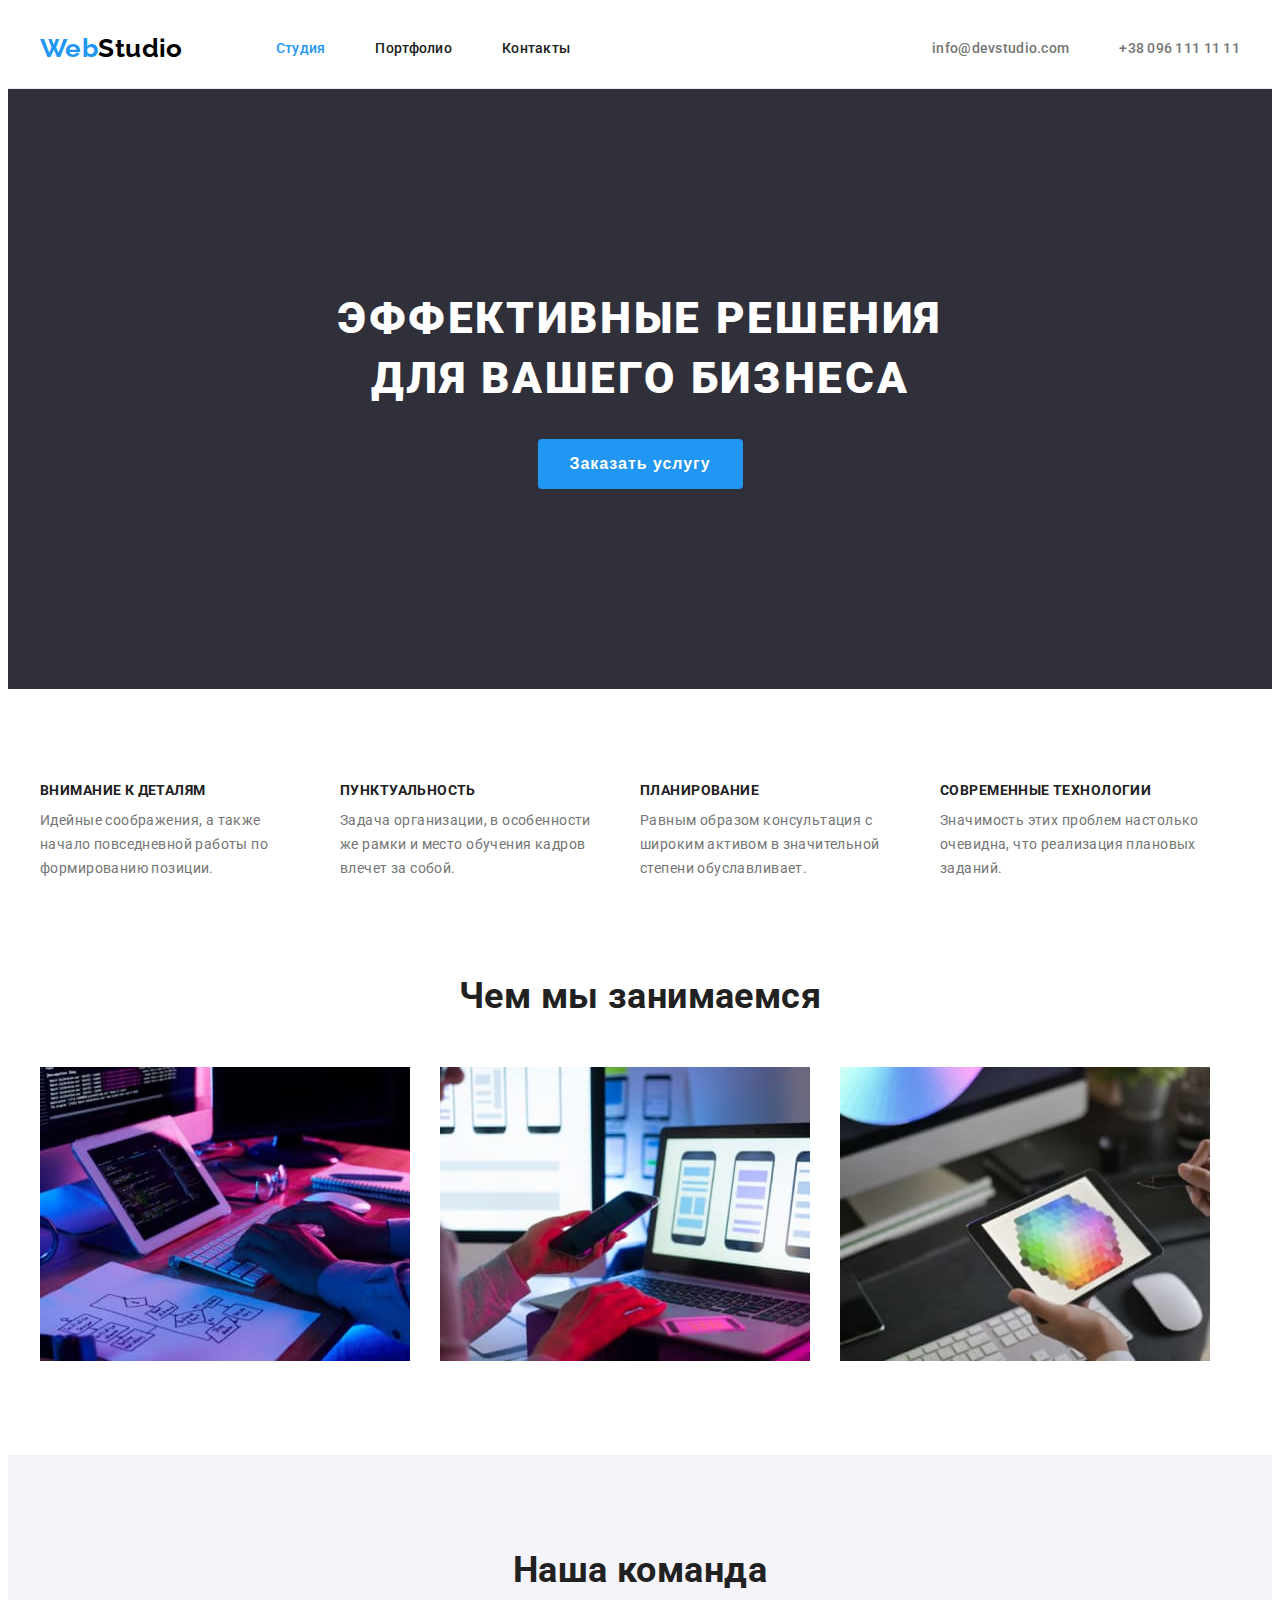
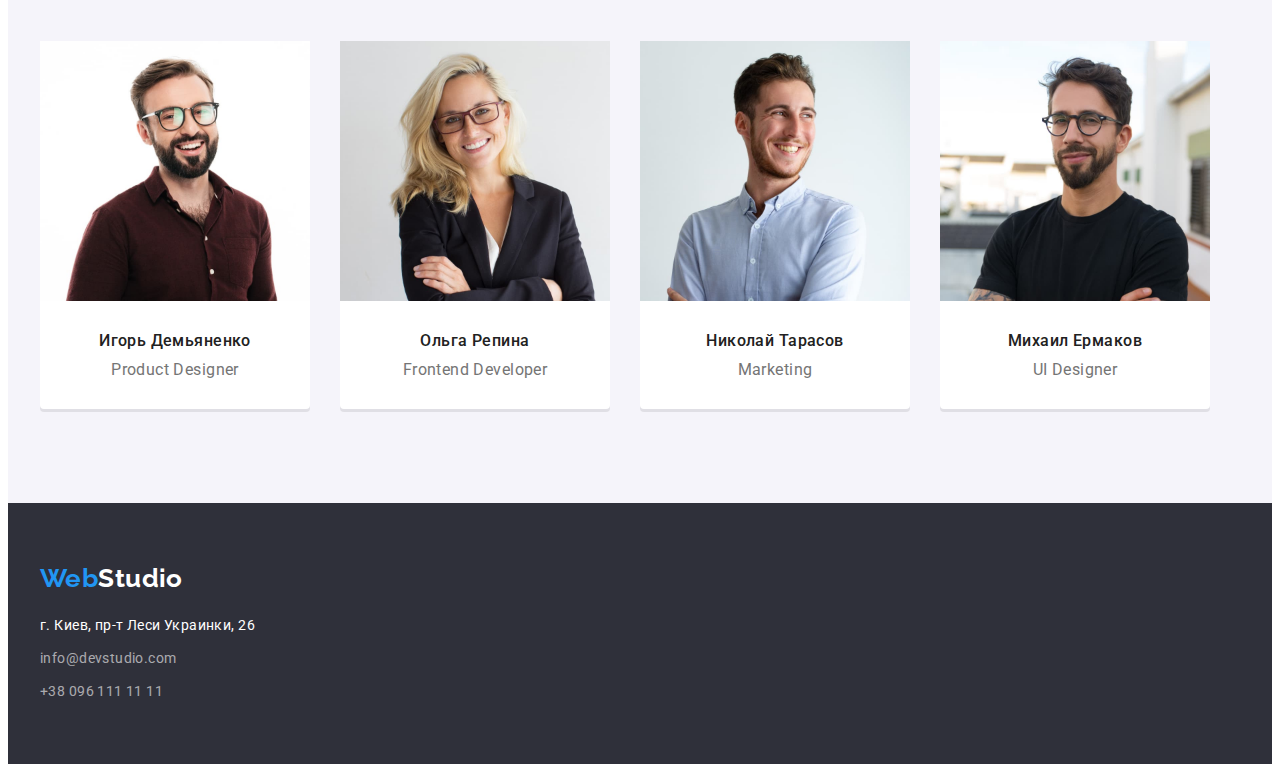
==== index.html @ a9d1fca4 "HW3copied" ====
<!DOCTYPE html>
<html lang="ru">
  <head>
    <meta charset="UTF-8" />
    <meta http-equiv="X-UA-Compatible" content="IE=edge" />
    <meta name="viewport" content="width=device-width, initial-scale=1.0" />
    <link rel="preconnect" href="https://fonts.googleapis.com" />
    <link rel="preconnect" href="https://fonts.gstatic.com" crossorigin />
    <link
      href="https://fonts.googleapis.com/css2?family=Raleway:wght@700&family=Roboto:wght@400;500;700;900&display=swap"
      rel="stylesheet"
    />
    <link
      rel="stylesheet"
      href="https://cdnjs.cloudflare.com/ajax/libs/modern-normalize/1.1.0/modern-normalize.min.css"
      integrity="sha512-wpPYUAdjBVSE4KJnH1VR1HeZfpl1ub8YT/NKx4PuQ5NmX2tKuGu6U/JRp5y+Y8XG2tV+wKQpNHVUX03MfMFn9Q=="
      crossorigin="anonymous"
      referrerpolicy="no-referrer"
    />
    <link rel="stylesheet" href="./styles/styles.css" />
    <title>WebStudio</title>
  </head>
  <body>
    <header class="header">
      <div class="container">
        <nav class="header-nav">
          <a href="./index.html" class="header-logo"><span class="logo-web">Web</span>Studio</a>
          <ul class="list header-list">
            <li class="header-item"><a href="./index.html" class="link header-link current">Студия</a></li>
            <li class="header-item"><a href="./portfolio.html" class="link header-link">Портфолио</a></li>
            <li class="header-item"><a href="" class="link header-link">Контакты</a></li>
          </ul>
        </nav>
        <ul class="list header-contacts">
          <li class="header-item">
            <a href="mailto:info@devstudio.com" class="header-link mail link">info@devstudio.com</a>
          </li>
          <li class="header-item"><a href="tel:+380961111111" class="header-link link tel">+38 096 111 11 11</a></li>
        </ul>
      </div>
    </header>

    <main>
      <!--Шапка-->
      <section class="hero section">
        <div class="container hero-cont">
          <h1 class="hero-title">Эффективные решения для вашего бизнеса</h1>
          <button type="button" class="hero-btn">Заказать услугу</button>
        </div>
      </section>

      <!--Особенности-->
      <section class="excell section">
        <div class="container">
          <h2 class="visually-hidden">Особенности</h2>
          <ul class="excell-list list">
            <li class="excell-list-box">
              <h3 class="excell-sub-title">Внимание к деталям</h3>
              <p class="excell-text">
                Идейные соображения, а также начало повседневной работы по формированию позиции.
              </p>
            </li>
            <li class="excell-list-box">
              <h3 class="excell-sub-title">Пунктуальность</h3>
              <p class="excell-text">
                Задача организации, в особенности же рамки и место обучения кадров влечет за собой.
              </p>
            </li>
            <li class="excell-list-box">
              <h3 class="excell-sub-title">Планирование</h3>
              <p class="excell-text">
                Равным образом консультация с широким активом в значительной степени обуславливает.
              </p>
            </li>
            <li class="excell-list-box">
              <h3 class="excell-sub-title">Современные технологии</h3>
              <p class="excell-text">
                Значимость этих проблем настолько очевидна, что реализация плановых заданий.
              </p>
            </li>
          </ul>
        </div>
      </section>

      <!--Чем мы занимаемся-->
      <section class="about section">
        <div class="container">
          <h2 class="about-title">Чем мы занимаемся</h2>
          <ul class="list about-list">
            <li class="about-imgs"><img src="./images/box1.jpg" alt="Картинка 1" width="370" /></li>
            <li class="about-imgs"><img src="./images/box2.jpg" alt="Картинка 2" width="370" /></li>
            <li class="about-imgs"><img src="./images/box3.jpg" alt="Картинка 3" width="370" /></li>
          </ul>
        </div>
      </section>

      <!--Наша команда-->
      <section class="team section">
        <div class="container">
          <h2 class="team-title">Наша команда</h2>
          <ul class="team-list list">
            <li class="team-card">
              <img
                src="./images/team_member1.jpg"
                alt="Фото Игорь Демьяненко"
                class="team-img"
                width="270"
              />
              <h3 class="team-name">Игорь Демьяненко</h3>
              <p class="team-prof">Product Designer</p>
            </li>
            <li class="team-card">
              <img
                src="./images/team_member2.jpg"
                alt="Фото Ольга Репина"
                class="team-img"
                width="270"
              />
              <h3 class="team-name">Ольга Репина</h3>
              <p class="team-prof">Frontend Developer</p>
            </li>
            <li class="team-card">
              <img
                src="./images/team_member3.jpg"
                alt="Фото Николай Тарасов"
                class="team-img"
                width="270"
              />
              <h3 class="team-name">Николай Тарасов</h3>
              <p class="team-prof">Marketing</p>
            </li>
            <li class="team-card">
              <img
                src="./images/team_member4.jpg"
                alt="Фото Михаил Ермаков"
                class="team-img"
                width="270"
              />
              <h3 class="team-name">Михаил Ермаков</h3>
              <p class="team-prof">UI Designer</p>
            </li>
          </ul>
        </div>
      </section>
    </main>

    <footer class="footer">
      <div class="container">
        <a href="./index.html" class="footer-logo"><span class="logo-web">Web</span>Studio</a>
        <address class="address">
          <ul class="list">
            <li class="location">г. Киев, пр-т Леси Украинки, 26</li>
            <li>
              <a href="mailto:info@devstudio.com" class="footer-link link">info@devstudio.com</a>
            </li>
            <li><a href="tel:+380961111111" class="footer-link link">+38 096 111 11 11</a></li>
          </ul>
        </address>
      </div>
    </footer>
  </body>
</html>
---- styles/styles.css ----
:root {
  --main-text-color: #212121;
  --secondary-text-color: #757575;
  --accent-color: #2196f3;
  --white-text-color: #ffffff;
  --black-color: #000000;
  --white-color: #ffffff;
  --section-grey-color: #f5f4fa;
  --footer-color: #2f303a;
}

p,
h1,
h2,
h3,
h4,
h5,
h6 {
  margin: 0;
}

ul,
ol {
  margin: 0;
  padding: 0;
  list-style: none;
}

button {
  cursor: pointer;
}

img {
  display: block;
}

body {
  font-family: 'Roboto', sans-serif;
  letter-spacing: 0.03em;
  font-size: 14px;
  background-color: var(--white-color);
  color: var(--main-text-color);
}

.container {
  width: 1200px;
  margin: 0 auto;
  padding-left: 15px;
  padding-right: 15px;
  /* outline: 1px solid red; */
}

.header-logo,
.footer-logo {
  text-decoration: none;
}

.link {
  text-decoration: none;
}

.link:hover,
.link:focus {
  color: var(--accent-color);
}

.section {
  padding: 94px 0;
}

address {
  font-style: normal;
}

.visually-hidden {
  position: absolute;
  white-space: nowrap;
  width: 1px;
  height: 1px;
  overflow: hidden;
  border: 0;
  padding: 0;
  clip: rect(0 0 0 0);
  clip-path: inset(50%);
  margin: -1px;
}

/* --------------------------------header------------------------------- */

.header {
  border-bottom: 1px solid #ececec;
}

.header .container {
  display: flex;
}

.header-nav {
  display: flex;
  align-items: center;
}

.header-list {
  display: flex;
}

.header-nav .header-item + .header-item {
  margin-left: 50px;
}

.header-contacts {
  display: flex;
  margin-left: auto;
}

.header-nav .link {
  display: block;
  padding: 32px 0;
}

.tel {
  margin-left: 50px;
}

.header-link {
  font-weight: 500;
  line-height: 16px;
  letter-spacing: 0.02em;
  color: var(--main-text-color);
  display: block;
  padding: 32px 0;
}

.current {
  color: var(--accent-color);
}

.header-logo {
  font-family: 'Raleway', sans-serif;
  font-style: normal;
  font-weight: 700;
  font-size: 26px;
  line-height: 1.19;
  color: var(--black-color);
  margin-right: 93px;
}

.logo-web {
  color: var(--accent-color);
}

.mail,
.tel {
  color: var(--secondary-text-color);
}

/* --------------------------------hero------------------------------- */

.hero {
  background-color: var(--footer-color);
  padding: 200px 0;
  text-align: center;
}

.hero-cont {
  justify-content: center;
}

.hero-title {
  font-weight: 900;
  font-size: 44px;
  line-height: 1.36;
  letter-spacing: 0.06em;
  text-transform: uppercase;
  color: var(--white-text-color);
  width: 696px;
  height: 120px;
  margin: auto;
}

.hero-btn {
  font-weight: 700;
  font-size: 16px;
  line-height: 1.87;
  letter-spacing: 0.06em;
  color: var(--white-text-color);
  background-color: var(--accent-color);
  padding: 10px 32px;
  border: none;
  border-radius: 4px;
  margin-top: 30px;
}

.hero-btn:hover,
.hero-btn:focus {
  color: var(--black-color);
}

/* --------------------------------excell------------------------------- */

.excell-list {
  display: flex;
}

.excell-list-box {
  max-width: 270px;
}

.excell-list-box:not(:last-child) {
  margin-right: 30px;
}

.excell-sub-title {
  font-size: 14px;
  font-weight: 700;
  line-height: 1.14;
  text-transform: uppercase;
  margin-bottom: 10px;
}

.excell-text {
  line-height: 1.71;
  letter-spacing: 0.03em;
  color: var(--secondary-text-color);
}

/* --------------------------------about------------------------------- */

.about {
  padding-top: 0;
}

.about-title {
  font-weight: 700;
  font-size: 36px;
  line-height: 1.17;
  text-align: center;
  margin-bottom: 50px;
}

.about-list {
  display: flex;
  margin-left: -30px;
}
.about-imgs {
  margin-left: 30px;
}
/* --------------------------------team------------------------------- */

.team {
  background-color: var(--section-grey-color);
}

.team-list {
  display: flex;
  margin-left: -30px;
}

.team-card {
  background-color: var(--white-color);
  margin-left: 30px;
  border-radius: 4px;
  box-shadow: 0px 3px 0px #e0dfe5;
}

.team-title {
  font-weight: 700;
  font-size: 36px;
  line-height: 1.17;
  text-align: center;
  margin-bottom: 50px;
}

.team-name {
  font-weight: 500;
  font-size: 16px;
  line-height: 1.19;
  text-align: center;
  margin-top: 30px;
  margin-bottom: 10px;
}

.team-prof {
  font-size: 16px;
  line-height: 1.19;
  text-align: center;
  color: var(--secondary-text-color);
  margin-bottom: 30px;
}

/* --------------------------------footer------------------------------- */

.footer {
  background-color: var(--footer-color);
  padding: 60px 0;
}

.footer-logo {
  font-family: 'Raleway', sans-serif;
  font-weight: 700;
  font-size: 26px;
  line-height: 1.19;
  color: var(--white-color);
  display: inline-block;
  margin-bottom: 20px;
}

.location {
  line-height: 1.71;
  color: var(--white-text-color);
}

.footer-link {
  line-height: 1.71;
  color: rgba(255, 255, 255, 0.6);
  display: block;
  margin-top: 9px;
}

/* --------------------------------portfolio------------------------------- */

.filters-btns {
  display: flex;
  justify-content: center;
}

.portf-btn {
  font-family: inherit;
  font-weight: 500;
  font-size: 16px;
  line-height: 1.62;
  text-align: center;
  color: var(--main-text-color);
  padding: 6px 22px;
  border: none;
  border-radius: 4px;
  margin-right: 8px;
}

.portf-btn:hover,
.portf-btn:focus {
  color: var(--white-color);
  background-color: var(--accent-color);
}

.projects-title {
  font-weight: 700;
  font-size: 18px;
  line-height: 2;
  letter-spacing: 0.06em;
  margin-bottom: 4px;
}

.projects-type {
  font-size: 16px;
  line-height: 1.88;
  color: var(--secondary-text-color);
}

.projects-list {
  display: flex;
  flex-wrap: wrap;
  margin-top: 50px;
  margin-left: -30px;
}

.projects-item {
  width: calc(100% / 3 - 30px);
  margin-left: 30px;
  margin-bottom: 30px;
}

.projects-item-text {
  padding: 20px 24px;
  border-bottom: 1px solid #eeeeee;
  border-left: 1px solid #eeeeee;
  border-right: 1px solid #eeeeee;
}

/* 
.gallery {
  padding-top: 130px;
  padding-bottom: 130px;
}

.gallery-pre-title {
  font-weight: 600;
  font-size: 11px;
  line-height: 1.36;
  letter-spacing: 0.1em;
  text-transform: uppercase;
  color: var(--pre-title-color);
  margin-bottom: 44px;
}

.gallery-list {
  display: flex;
  margin-left: -30px;
  margin-bottom: -30px;
}

.gallery-item {
  width: calc(100% / 4 - 30px);
  margin-left: 30px;
  margin-bottom: 30px;
} */
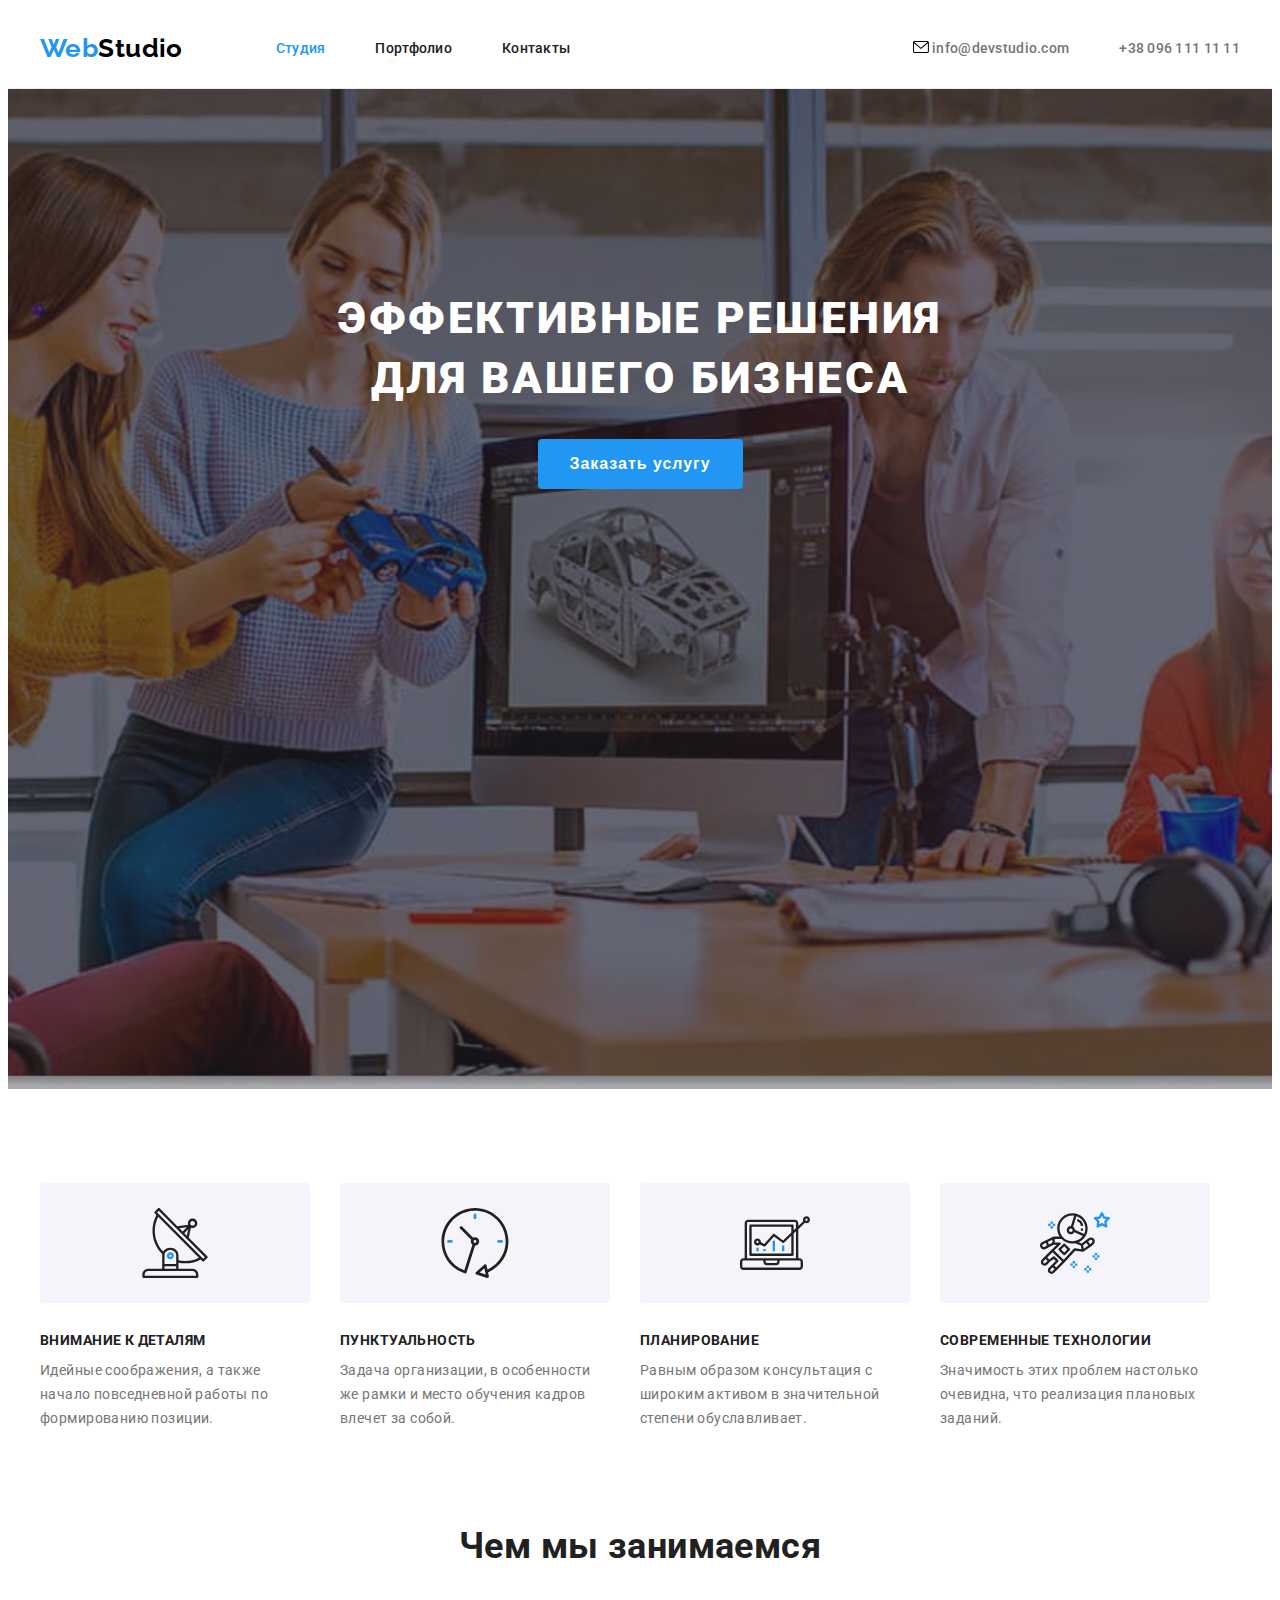
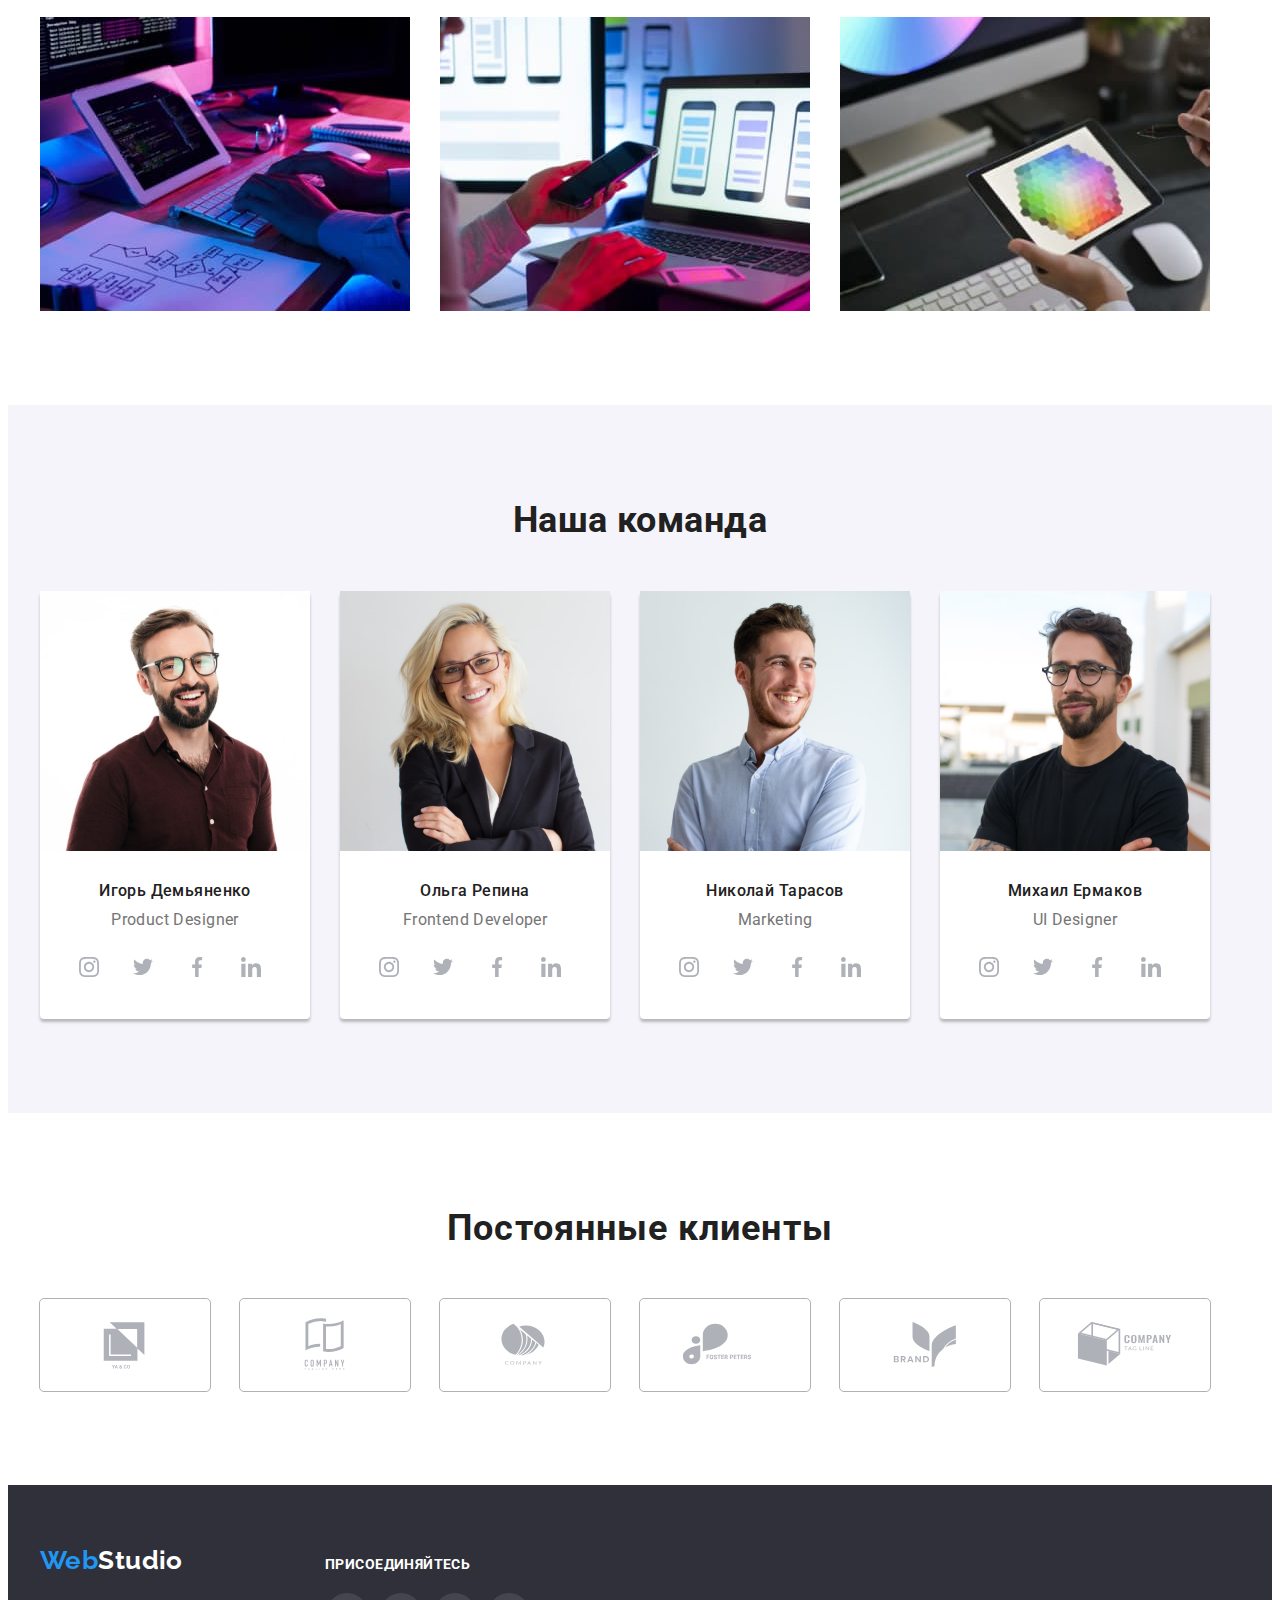
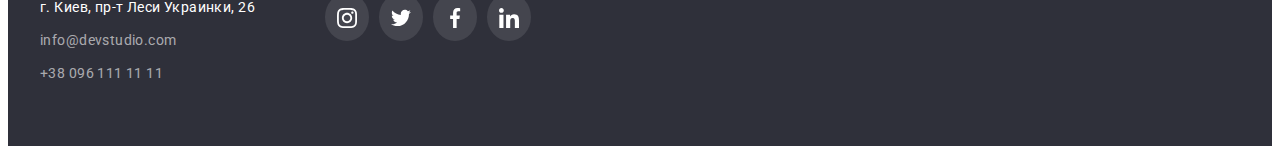
==== commit deee636d: "svg-prefinish" ====
--- a/index.html
+++ b/index.html
@@ -26,16 +26,27 @@
         <nav class="header-nav">
           <a href="./index.html" class="header-logo"><span class="logo-web">Web</span>Studio</a>
           <ul class="list header-list">
-            <li class="header-item"><a href="./index.html" class="link header-link current">Студия</a></li>
-            <li class="header-item"><a href="./portfolio.html" class="link header-link">Портфолио</a></li>
+            <li class="header-item">
+              <a href="./index.html" class="link header-link current">Студия</a>
+            </li>
+            <li class="header-item">
+              <a href="./portfolio.html" class="link header-link">Портфолио</a>
+            </li>
             <li class="header-item"><a href="" class="link header-link">Контакты</a></li>
           </ul>
         </nav>
         <ul class="list header-contacts">
           <li class="header-item">
-            <a href="mailto:info@devstudio.com" class="header-link mail link">info@devstudio.com</a>
+            <a href="mailto:info@devstudio.com" class="header-link mail link">
+              <svg class="header-icon" width="16" height="12">
+                <use href="./images/symbol-defs.svg#icon-envelope-1"></use>
+              </svg>
+              info@devstudio.com</a
+            >
           </li>
-          <li class="header-item"><a href="tel:+380961111111" class="header-link link tel">+38 096 111 11 11</a></li>
+          <li class="header-item">
+            <a href="tel:+380961111111" class="header-link link tel">+38 096 111 11 11</a>
+          </li>
         </ul>
       </div>
     </header>
@@ -55,24 +66,44 @@
           <h2 class="visually-hidden">Особенности</h2>
           <ul class="excell-list list">
             <li class="excell-list-box">
+              <div class="excell-box">
+                <svg class="excell-svg">
+                  <use href="./images/symbol-defs.svg#icon-antenna-1-1"></use>
+                </svg>
+              </div>
               <h3 class="excell-sub-title">Внимание к деталям</h3>
               <p class="excell-text">
                 Идейные соображения, а также начало повседневной работы по формированию позиции.
               </p>
             </li>
             <li class="excell-list-box">
+              <div class="excell-box">
+                <svg class="excell-svg">
+                  <use href="./images/symbol-defs.svg#icon-clock-1-1"></use>
+                </svg>
+              </div>
               <h3 class="excell-sub-title">Пунктуальность</h3>
               <p class="excell-text">
                 Задача организации, в особенности же рамки и место обучения кадров влечет за собой.
               </p>
             </li>
             <li class="excell-list-box">
+              <div class="excell-box">
+                <svg class="excell-svg">
+                  <use href="./images/symbol-defs.svg#icon-diagram-1-1"></use>
+                </svg>
+              </div>
               <h3 class="excell-sub-title">Планирование</h3>
               <p class="excell-text">
                 Равным образом консультация с широким активом в значительной степени обуславливает.
               </p>
             </li>
             <li class="excell-list-box">
+              <div class="excell-box">
+                <svg class="excell-svg">
+                  <use href="./images/symbol-defs.svg#icon-astronaut-1-1"></use>
+                </svg>
+              </div>
               <h3 class="excell-sub-title">Современные технологии</h3>
               <p class="excell-text">
                 Значимость этих проблем настолько очевидна, что реализация плановых заданий.
@@ -108,6 +139,38 @@
               />
               <h3 class="team-name">Игорь Демьяненко</h3>
               <p class="team-prof">Product Designer</p>
+              <div>
+                <ul class="team-social-list">
+                  <li class="team-social-item">
+                    <a href="" class="team-social-link">
+                      <svg class="team-social-icon" width="20" height="20">
+                        <use href="./images/symbol-defs.svg#icon-instagram"></use>
+                      </svg>
+                    </a>
+                  </li>
+                  <li class="team-social-item">
+                    <a href="" class="team-social-link">
+                      <svg class="team-social-icon" width="20" height="20">
+                        <use href="./images/symbol-defs.svg#icon-twitter"></use>
+                      </svg>
+                    </a>
+                  </li>
+                  <li class="team-social-item">
+                    <a href="" class="team-social-link">
+                      <svg class="team-social-icon" width="20" height="20">
+                        <use href="./images/symbol-defs.svg#icon-facebook"></use>
+                      </svg>
+                    </a>
+                  </li>
+                  <li class="team-social-item">
+                    <a href="" class="team-social-link">
+                      <svg class="team-social-icon" width="20" height="20">
+                        <use href="./images/symbol-defs.svg#icon-linkedin"></use>
+                      </svg>
+                    </a>
+                  </li>
+                </ul>
+              </div>
             </li>
             <li class="team-card">
               <img
@@ -118,6 +181,38 @@
               />
               <h3 class="team-name">Ольга Репина</h3>
               <p class="team-prof">Frontend Developer</p>
+              <div>
+                <ul class="team-social-list">
+                  <li class="team-social-item">
+                    <a href="" class="team-social-link">
+                      <svg class="team-social-icon" width="20" height="20">
+                        <use href="./images/symbol-defs.svg#icon-instagram"></use>
+                      </svg>
+                    </a>
+                  </li>
+                  <li class="team-social-item">
+                    <a href="" class="team-social-link">
+                      <svg class="team-social-icon" width="20" height="20">
+                        <use href="./images/symbol-defs.svg#icon-twitter"></use>
+                      </svg>
+                    </a>
+                  </li>
+                  <li class="team-social-item">
+                    <a href="" class="team-social-link">
+                      <svg class="team-social-icon" width="20" height="20">
+                        <use href="./images/symbol-defs.svg#icon-facebook"></use>
+                      </svg>
+                    </a>
+                  </li>
+                  <li class="team-social-item">
+                    <a href="" class="team-social-link">
+                      <svg class="team-social-icon" width="20" height="20">
+                        <use href="./images/symbol-defs.svg#icon-linkedin"></use>
+                      </svg>
+                    </a>
+                  </li>
+                </ul>
+              </div>
             </li>
             <li class="team-card">
               <img
@@ -128,6 +223,38 @@
               />
               <h3 class="team-name">Николай Тарасов</h3>
               <p class="team-prof">Marketing</p>
+              <div>
+                <ul class="team-social-list">
+                  <li class="team-social-item">
+                    <a href="" class="team-social-link">
+                      <svg class="team-social-icon" width="20" height="20">
+                        <use href="./images/symbol-defs.svg#icon-instagram"></use>
+                      </svg>
+                    </a>
+                  </li>
+                  <li class="team-social-item">
+                    <a href="" class="team-social-link">
+                      <svg class="team-social-icon" width="20" height="20">
+                        <use href="./images/symbol-defs.svg#icon-twitter"></use>
+                      </svg>
+                    </a>
+                  </li>
+                  <li class="team-social-item">
+                    <a href="" class="team-social-link">
+                      <svg class="team-social-icon" width="20" height="20">
+                        <use href="./images/symbol-defs.svg#icon-facebook"></use>
+                      </svg>
+                    </a>
+                  </li>
+                  <li class="team-social-item">
+                    <a href="" class="team-social-link">
+                      <svg class="team-social-icon" width="20" height="20">
+                        <use href="./images/symbol-defs.svg#icon-linkedin"></use>
+                      </svg>
+                    </a>
+                  </li>
+                </ul>
+              </div>
             </li>
             <li class="team-card">
               <img
@@ -138,24 +265,144 @@
               />
               <h3 class="team-name">Михаил Ермаков</h3>
               <p class="team-prof">UI Designer</p>
+              <div>
+                <ul class="team-social-list">
+                  <li class="team-social-item">
+                    <a href="" class="team-social-link">
+                      <svg class="team-social-icon" width="20" height="20">
+                        <use href="./images/symbol-defs.svg#icon-instagram"></use>
+                      </svg>
+                    </a>
+                  </li>
+                  <li class="team-social-item">
+                    <a href="" class="team-social-link">
+                      <svg class="team-social-icon" width="20" height="20">
+                        <use href="./images/symbol-defs.svg#icon-twitter"></use>
+                      </svg>
+                    </a>
+                  </li>
+                  <li class="team-social-item">
+                    <a href="" class="team-social-link">
+                      <svg class="team-social-icon" width="20" height="20">
+                        <use href="./images/symbol-defs.svg#icon-facebook"></use>
+                      </svg>
+                    </a>
+                  </li>
+                  <li class="team-social-item">
+                    <a href="" class="team-social-link">
+                      <svg class="team-social-icon" width="20" height="20">
+                        <use href="./images/symbol-defs.svg#icon-linkedin"></use>
+                      </svg>
+                    </a>
+                  </li>
+                </ul>
+              </div>
             </li>
           </ul>
+        </div>
+      </section>
+      <section class="clients section">
+        <div class="container">
+          <h2 class="clients-title">Постоянные клиенты</h2>
+          <div>
+            <ul class="clients-list list">
+              <li class="clients-svg-box">
+                <a href="" class="clients-link">
+                  <svg class="client-logo" width="106" height="60">
+                    <use href="./images/symbol-defs.svg#icon-client1-1"></use>
+                  </svg>
+                </a>
+              </li>
+              <li class="clients-svg-box">
+                <a href="" class="clients-link">
+                  <svg class="client-logo" width="106" height="60">
+                    <use href="./images/symbol-defs.svg#icon-client2-1"></use>
+                  </svg>
+                </a>
+              </li>
+              <li class="clients-svg-box">
+                <a href="" class="clients-link">
+                  <svg class="client-logo" width="106" height="60">
+                    <use href="./images/symbol-defs.svg#icon-client3-1"></use>
+                  </svg>
+                </a>
+              </li>
+              <li class="clients-svg-box">
+                <a href="" class="clients-link">
+                  <svg class="client-logo" width="106" height="60">
+                    <use href="./images/symbol-defs.svg#icon-client4-1"></use>
+                  </svg>
+                </a>
+              </li>
+              <li class="clients-svg-box">
+                <a href="" class="clients-link">
+                  <svg class="client-logo" width="106" height="60">
+                    <use href="./images/symbol-defs.svg#icon-client5-1"></use>
+                  </svg>
+                </a>
+              </li>
+              <li class="clients-svg-box">
+                <a href="" class="clients-link">
+                  <svg class="client-logo" width="106" height="60">
+                    <use href="./images/symbol-defs.svg#icon-client6-1"></use>
+                  </svg>
+                </a>
+              </li>
+            </ul>
+          </div>
         </div>
       </section>
     </main>
 
     <footer class="footer">
-      <div class="container">
-        <a href="./index.html" class="footer-logo"><span class="logo-web">Web</span>Studio</a>
-        <address class="address">
-          <ul class="list">
-            <li class="location">г. Киев, пр-т Леси Украинки, 26</li>
-            <li>
-              <a href="mailto:info@devstudio.com" class="footer-link link">info@devstudio.com</a>
-            </li>
-            <li><a href="tel:+380961111111" class="footer-link link">+38 096 111 11 11</a></li>
-          </ul>
-        </address>
+      <div class="container footer-cont">
+        <div>
+          <a href="./index.html" class="footer-logo"><span class="logo-web">Web</span>Studio</a>
+          <address class="address">
+            <ul class="list">
+              <li class="location">г. Киев, пр-т Леси Украинки, 26</li>
+              <li>
+                <a href="mailto:info@devstudio.com" class="footer-link link">info@devstudio.com</a>
+              </li>
+              <li><a href="tel:+380961111111" class="footer-link link">+38 096 111 11 11</a></li>
+            </ul>
+          </address>
+        </div>
+        <div class="footer-social-box">
+          <p class="footer-social-text">присоединяйтесь</p>
+          <div>
+            <ul class="footer-social-list">
+              <li class="footer-social-item">
+                <a href="" class="footer-social-link">
+                  <svg class="footer-social-icon" width="20" height="20">
+                    <use href="./images/symbol-defs.svg#icon-instagram"></use>
+                  </svg>
+                </a>
+              </li>
+              <li class="footer-social-item">
+                <a href="" class="footer-social-link">
+                  <svg class="footer-social-icon" width="20" height="20">
+                    <use href="./images/symbol-defs.svg#icon-twitter"></use>
+                  </svg>
+                </a>
+              </li>
+              <li class="footer-social-item">
+                <a href="" class="footer-social-link">
+                  <svg class="footer-social-icon" width="20" height="20">
+                    <use href="./images/symbol-defs.svg#icon-facebook"></use>
+                  </svg>
+                </a>
+              </li>
+              <li class="footer-social-item">
+                <a href="" class="footer-social-link">
+                  <svg class="footer-social-icon" width="20" height="20">
+                    <use href="./images/symbol-defs.svg#icon-linkedin"></use>
+                  </svg>
+                </a>
+              </li>
+            </ul>
+          </div>
+        </div>
       </div>
     </footer>
   </body>
--- a/styles/styles.css
+++ b/styles/styles.css
@@ -7,6 +7,7 @@
   --white-color: #ffffff;
   --section-grey-color: #f5f4fa;
   --footer-color: #2f303a;
+  --svg-color: #afb1b8;
 }
 
 p,
@@ -123,6 +124,8 @@
 }
 
 .header-link {
+  display: flex;
+  align-items: center;
   font-weight: 500;
   line-height: 16px;
   letter-spacing: 0.02em;
@@ -131,6 +134,12 @@
   padding: 32px 0;
 }
 
+.tel::after {
+  width: 10px;
+  height: 16px;
+  background-image: url(../images/symbol-defs.svg#icon-twitter);
+}
+
 .current {
   color: var(--accent-color);
 }
@@ -157,9 +166,17 @@
 /* --------------------------------hero------------------------------- */
 
 .hero {
-  background-color: var(--footer-color);
+  background-color: #c4c4c4;
   padding: 200px 0;
   text-align: center;
+  max-width: 1600px;
+  height: 600px;
+  margin: 0 auto;
+  background-image: linear-gradient(rgba(47, 48, 58, 0.4), rgba(47, 48, 58, 0.4)),
+    url(../images/hero-bg.jpg);
+  background-repeat: no-repeat;
+  background-position: center;
+  background-size: cover;
 }
 
 .hero-cont {
@@ -198,6 +215,21 @@
 
 /* --------------------------------excell------------------------------- */
 
+.excell-box {
+  display: flex;
+  width: 270px;
+  height: 120px;
+  justify-content: center;
+  align-items: center;
+  background-color: #f5f4fa;
+  border-radius: 4px;
+}
+
+.excell-svg {
+  width: 70px;
+  height: 70px;
+}
+
 .excell-list {
   display: flex;
 }
@@ -216,6 +248,7 @@
   line-height: 1.14;
   text-transform: uppercase;
   margin-bottom: 10px;
+  margin-top: 30px;
 }
 
 .excell-text {
@@ -260,7 +293,11 @@
   background-color: var(--white-color);
   margin-left: 30px;
   border-radius: 4px;
-  box-shadow: 0px 3px 0px #e0dfe5;
+  box-shadow: 0 3px 3px rgb(0 0 0 / 25%);
+}
+
+.team-card:hover {
+  box-shadow: 0 5px 5px rgb(0 0 0 / 25%);
 }
 
 .team-title {
@@ -285,7 +322,89 @@
   line-height: 1.19;
   text-align: center;
   color: var(--secondary-text-color);
+  margin-bottom: 16px;
+}
+
+.team-social-list {
+  display: flex;
+  justify-content: center;
+}
+
+.team-social-item {
+  width: 44px;
+  height: 44px;
+  margin-right: 10px;
   margin-bottom: 30px;
+}
+
+.team-social-link {
+  width: 100%;
+  height: 100%;
+  display: flex;
+  justify-content: center;
+  align-items: center;
+}
+
+.team-social-icon {
+  fill: var(--svg-color);
+}
+
+.team-social-link:focus .team-social-icon,
+.team-social-link:hover .team-social-icon {
+  fill: var(--white-color);
+}
+
+.team-social-item:hover,
+.team-social-item:focus {
+  background-color: var(--accent-color);
+  border-radius: 50%;
+}
+
+/* --------------------------------clients------------------------------- */
+
+.clients-title {
+  font-weight: 700;
+  font-size: 36px;
+  line-height: 1.17;
+  text-align: center;
+  letter-spacing: 0.03em;
+  color: var(--main-text-color);
+  margin-bottom: 50px;
+}
+
+.clients-list {
+  display: flex;
+  max-width: 1170px;
+  justify-content: space-between;
+}
+
+.clients-svg-box {
+  width: 170px;
+  height: 92px;
+}
+
+.clients-link {
+  display: flex;
+  justify-content: center;
+  align-items: center;
+  width: 100%;
+  height: 100%;
+  outline: 1px solid var(--svg-color);
+  border-radius: 4px;
+}
+
+.client-logo {
+  fill: var(--svg-color);
+}
+
+.clients-link:hover,
+.clients-link:focus {
+  outline: 1px solid var(--accent-color);
+}
+
+.clients-link:hover .client-logo,
+.clients-link:focus .client-logo {
+  fill: var(--accent-color);
 }
 
 /* --------------------------------footer------------------------------- */
@@ -293,6 +412,11 @@
 .footer {
   background-color: var(--footer-color);
   padding: 60px 0;
+}
+
+.footer-cont {
+  display: flex;
+  align-items: baseline;
 }
 
 .footer-logo {
@@ -305,6 +429,10 @@
   margin-bottom: 20px;
 }
 
+.footer-social-box {
+  margin-left: 70px;
+}
+
 .location {
   line-height: 1.71;
   color: var(--white-text-color);
@@ -317,6 +445,42 @@
   margin-top: 9px;
 }
 
+.footer-social-text {
+  font-weight: 700;
+  font-size: 14px;
+  line-height: 1.14;
+  letter-spacing: 0.03em;
+  text-transform: uppercase;
+  color: var(--white-text-color);
+  margin-bottom: 20px;
+}
+
+.footer-social-list {
+  display: flex;
+  /* justify-content: center; */
+}
+
+.footer-social-item {
+  display: flex;
+  justify-content: center;
+  align-items: center;
+  width: 44px;
+  height: 44px;
+  margin-right: 10px;
+  background-color: rgba(255, 255, 255, 0.1);
+  border-radius: 50%;
+  padding-top: 4px;
+}
+
+.footer-social-icon {
+  fill: var(--white-text-color);
+}
+
+.footer-social-item:focus,
+.footer-social-item:hover {
+  background-color: var(--accent-color);
+}
+
 /* --------------------------------portfolio------------------------------- */
 
 .filters-btns {
@@ -362,6 +526,7 @@
   flex-wrap: wrap;
   margin-top: 50px;
   margin-left: -30px;
+  margin-bottom: -30px;
 }
 
 .projects-item {
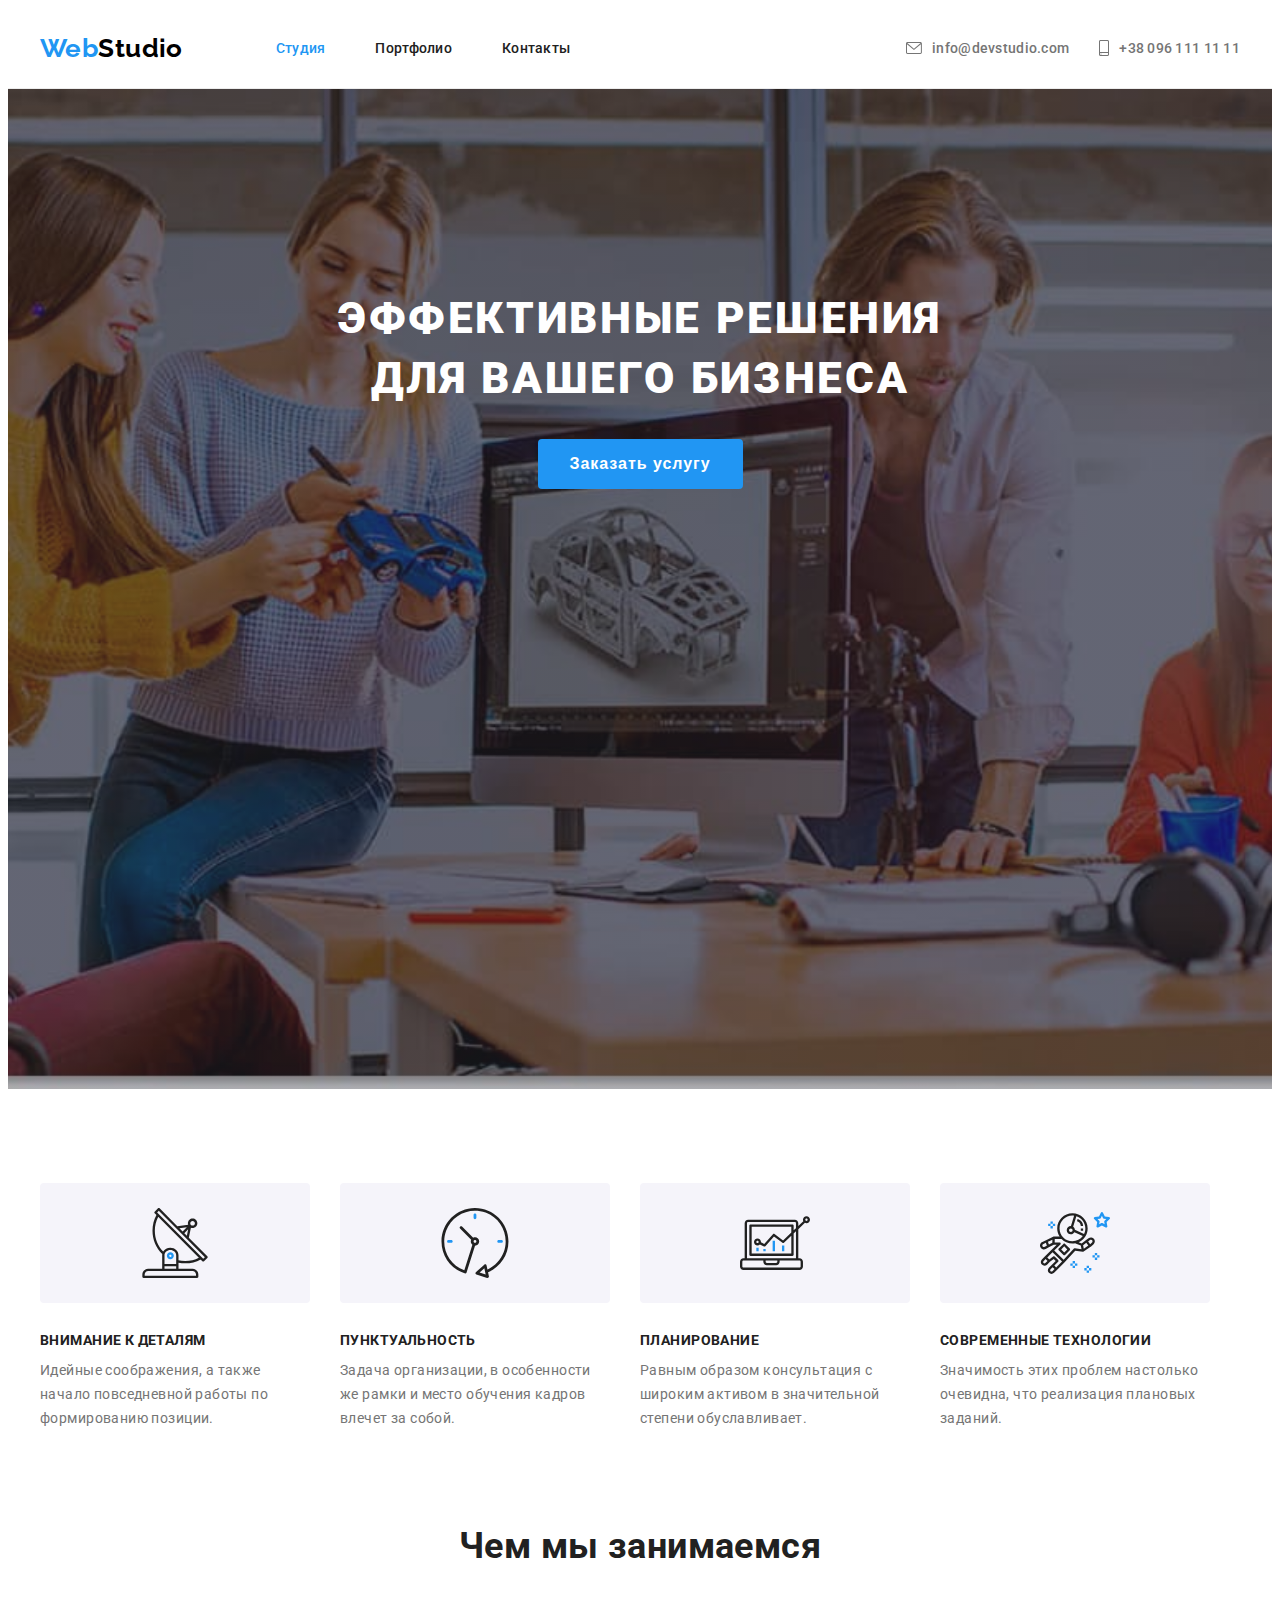
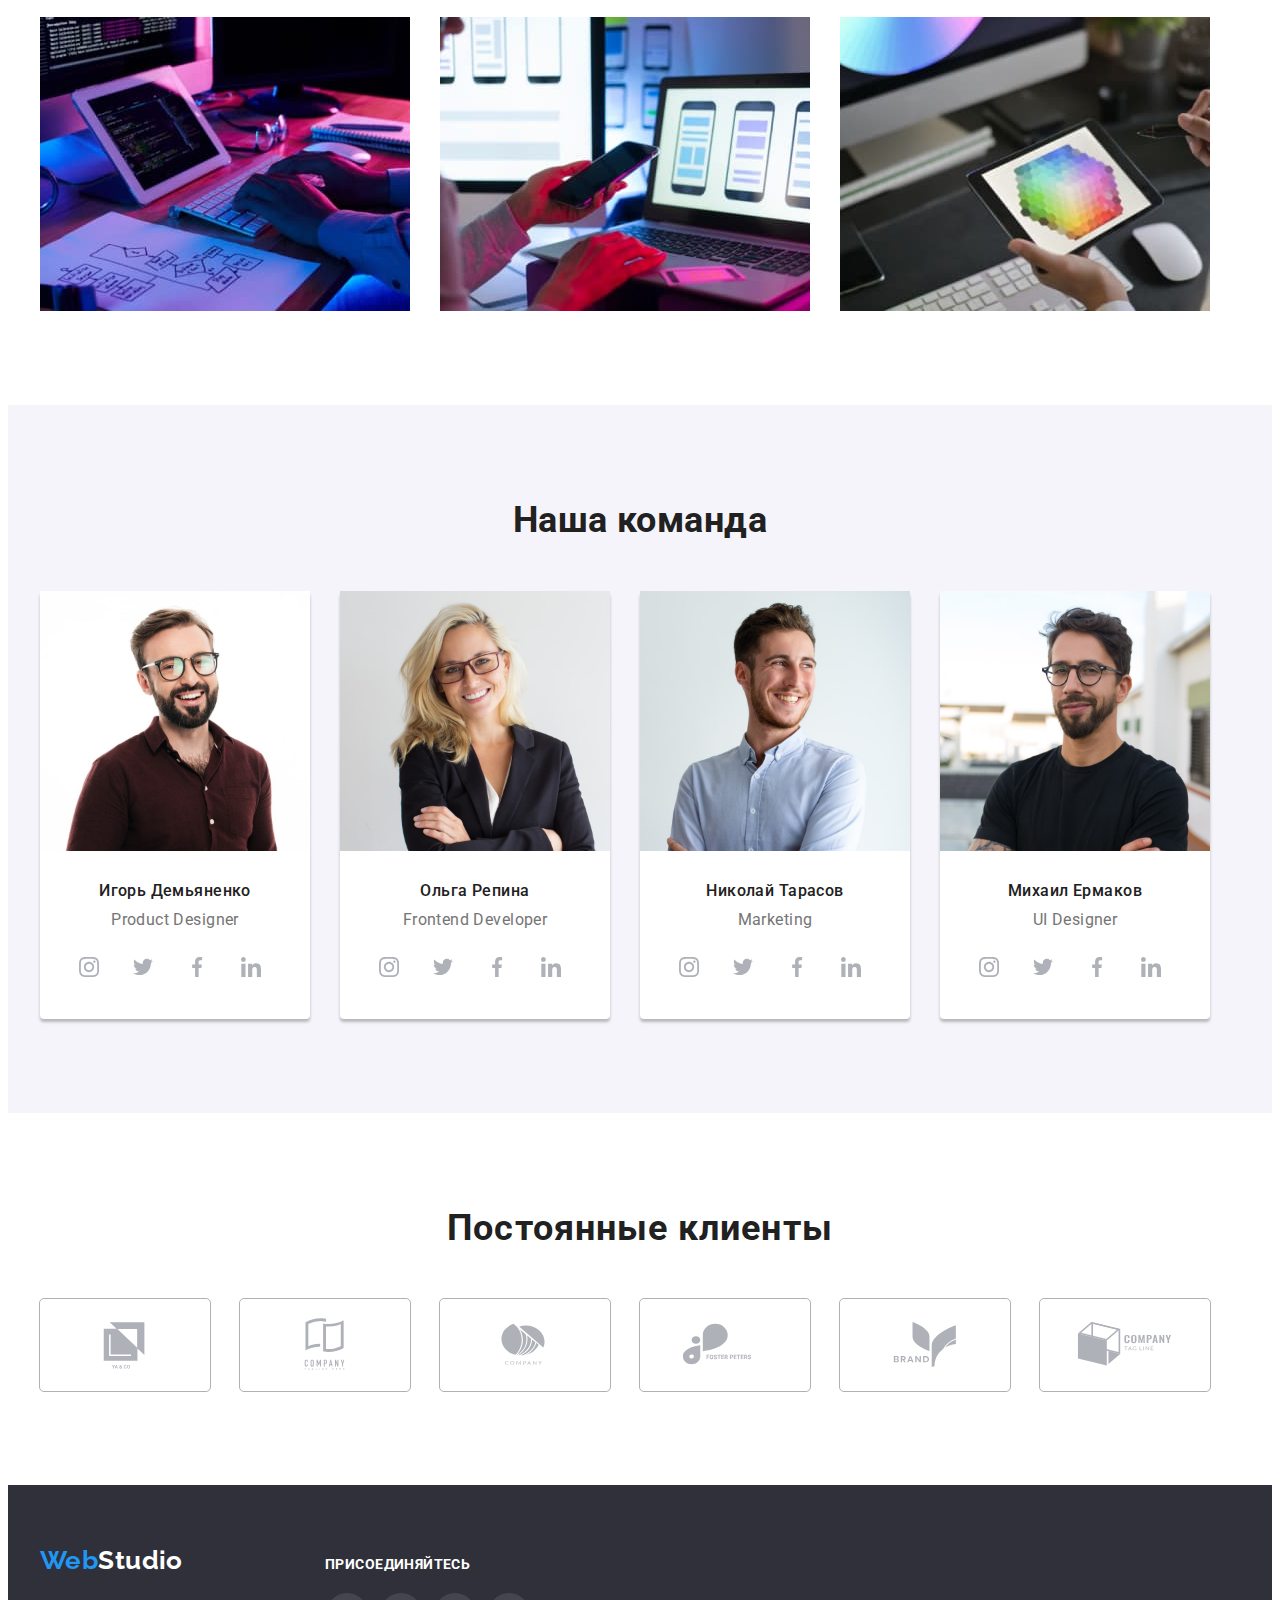
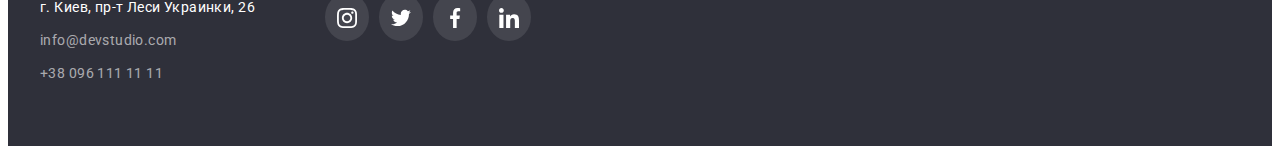
==== commit 81a56aba: "finally" ====
--- a/index.html
+++ b/index.html
@@ -38,14 +38,18 @@
         <ul class="list header-contacts">
           <li class="header-item">
             <a href="mailto:info@devstudio.com" class="header-link mail link">
-              <svg class="header-icon" width="16" height="12">
+              <svg class="header-icon envelope" width="16" height="12">
                 <use href="./images/symbol-defs.svg#icon-envelope-1"></use>
               </svg>
               info@devstudio.com</a
             >
           </li>
           <li class="header-item">
-            <a href="tel:+380961111111" class="header-link link tel">+38 096 111 11 11</a>
+            <a href="tel:+380961111111" class="header-link link tel">
+              <svg class="header-icon smartphone" width="10" height="16">
+                <use href="./images/symbol-defs.svg#icon-smartphone-1"></use></svg
+              >+38 096 111 11 11</a
+            >
           </li>
         </ul>
       </div>
--- a/styles/styles.css
+++ b/styles/styles.css
@@ -120,7 +120,7 @@
 }
 
 .tel {
-  margin-left: 50px;
+  margin-left: 30px;
 }
 
 .header-link {
@@ -133,12 +133,12 @@
   display: block;
   padding: 32px 0;
 }
-
+/* 
 .tel::after {
   width: 10px;
   height: 16px;
   background-image: url(../images/symbol-defs.svg#icon-twitter);
-}
+} */
 
 .current {
   color: var(--accent-color);
@@ -152,6 +152,27 @@
   line-height: 1.19;
   color: var(--black-color);
   margin-right: 93px;
+}
+
+.header-icon {
+  margin-right: 10px;
+  fill: currentColor;
+}
+
+.tel,
+.mail {
+  display: flex;
+  align-items: center;
+}
+
+.tel:hover .smartphone,
+.tel:focus .smartphone {
+  fill: var(--accent-color);
+}
+
+.mail:hover .envelope,
+.mail:focus .envelope {
+  fill: var(--accent-color);
 }
 
 .logo-web {
@@ -505,6 +526,9 @@
 .portf-btn:focus {
   color: var(--white-color);
   background-color: var(--accent-color);
+  box-shadow: 0px 3px 1px rgba(0, 0, 0, 0.1), 0px 1px 2px rgba(0, 0, 0, 0.08),
+    0px 2px 2px rgba(0, 0, 0, 0.12);
+  border-radius: 4px;
 }
 
 .projects-title {
@@ -513,6 +537,7 @@
   line-height: 2;
   letter-spacing: 0.06em;
   margin-bottom: 4px;
+  color: var(--main-text-color);
 }
 
 .projects-type {
@@ -542,30 +567,13 @@
   border-right: 1px solid #eeeeee;
 }
 
-/* 
-.gallery {
-  padding-top: 130px;
-  padding-bottom: 130px;
-}
-
-.gallery-pre-title {
-  font-weight: 600;
-  font-size: 11px;
-  line-height: 1.36;
-  letter-spacing: 0.1em;
-  text-transform: uppercase;
-  color: var(--pre-title-color);
-  margin-bottom: 44px;
-}
-
-.gallery-list {
-  display: flex;
-  margin-left: -30px;
-  margin-bottom: -30px;
-}
-
-.gallery-item {
-  width: calc(100% / 4 - 30px);
-  margin-left: 30px;
-  margin-bottom: 30px;
-} */
+.project-link {
+  display: block;
+}
+
+.project-link:hover,
+.project-link:focus {
+  box-shadow: 0px 4px 4px 0px rgba(0, 0, 0, 0.25);
+  /* box-shadow: 0px 1px 1px rgba(0, 0, 0, 0.12), 0px 4px 4px rgba(0, 0, 0, 0.06),
+    1px 4px 6px rgba(0, 0, 0, 0.16); */
+}
